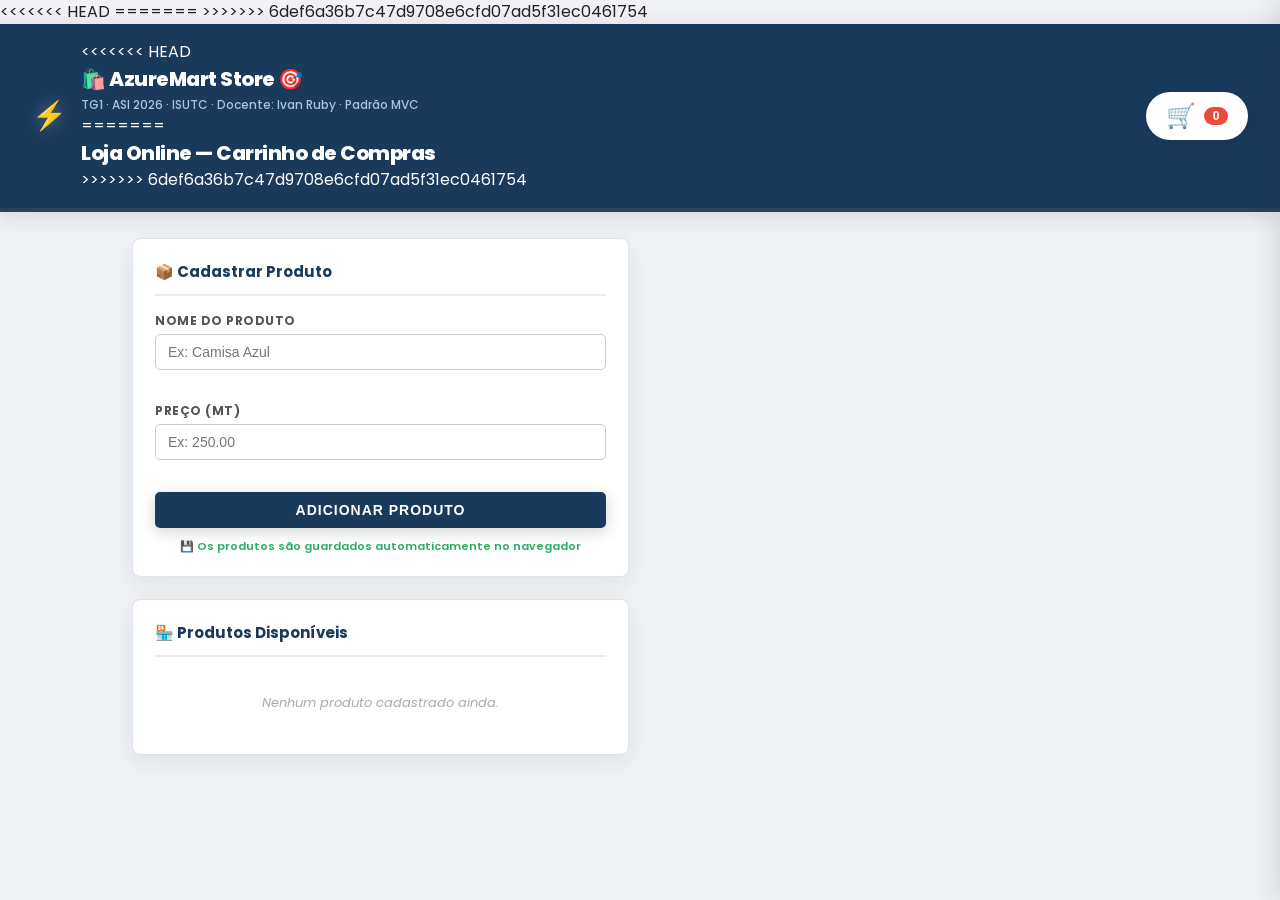
==== index.html @ edb2a8eb "Reorganiza projeto: estrutura limpa e organizada" ====
<!DOCTYPE html>
<html lang="pt">
<head>
  <meta charset="UTF-8">
  <meta name="viewport" content="width=device-width, initial-scale=1.0">
  <title>Carrinho de Compras — TG1 ASI 2026</title>
<<<<<<< HEAD
  <link rel="stylesheet" href="css/style.css">
=======

  <link href="https://fonts.googleapis.com/css2?family=Poppins:wght@300;400;600&display=swap" rel="stylesheet">

  <style>
    * { box-sizing: border-box; margin: 0; padding: 0; }

    body {
      font-family: 'Poppins', sans-serif;
      background-color: #f0f2f5;
      color: #222;
    }

    header {
      background-color: #1a3a5c;
      color: white;
      padding: 16px 32px;
      display: flex;
      align-items: center;
      gap: 14px;
    }

    header .logo {
      font-size: 28px;
    }

    header h1 { font-size: 20px; }

    header p { font-size: 12px; color: #a8c4e0; margin-top: 2px; }

    .badge-ls {
      margin-left: auto;
      background: #27ae60;
      color: white;
      font-size: 11px;
      font-weight: bold;
      padding: 4px 10px;
      border-radius: 12px;
    }

    main {
      display: grid;
      grid-template-columns: 1fr 1fr;
      gap: 22px;
      padding: 26px 32px;
      max-width: 1080px;
      margin: 0 auto;
    }

    .coluna { display: flex; flex-direction: column; gap: 22px; }

    section {
      background: white;
      border-radius: 8px;
      border: 1px solid #dde3ea;
      padding: 22px;
    }

    section h2 {
      font-size: 15px;
      font-weight: bold;
      color: #1a3a5c;
      margin-bottom: 16px;
      padding-bottom: 10px;
      border-bottom: 2px solid #e8edf2;
      display: flex;
      align-items: center;
      gap: 8px;
    }

    /* Formulário */
    .campo { margin-bottom: 14px; }

    label {
      display: block;
      font-size: 12px;
      font-weight: bold;
      margin-bottom: 4px;
      color: #555;
      text-transform: uppercase;
      letter-spacing: 0.5px;
    }

    input[type="text"],
    input[type="number"] {
      width: 100%;
      padding: 9px 12px;
      border: 1px solid #ccc;
      border-radius: 5px;
      font-size: 14px;
      transition: border-color 0.2s;
    }

    input:focus { outline: none; border-color: #1a3a5c; }

    .erro-msg {
      font-size: 11px;
      margin-top: 3px;
      min-height: 15px;
    }

    .btn-primario {
      width: 100%;
      padding: 10px;
      background-color: #1a3a5c;
      color: white;
      border: none;
      border-radius: 5px;
      font-size: 14px;
      font-weight: bold;
      cursor: pointer;
    }

    .btn-primario:hover { background-color: #25527f; }

    #mensagem-global {
      display: none;
      margin-top: 10px;
      font-size: 13px;
      font-weight: bold;
      text-align: center;
      padding: 8px;
      border-radius: 4px;
      background: #f0fff4;
    }

    /* Nota localStorage */
    .nota-ls {
      font-size: 11px;
      color: #27ae60;
      margin-top: 10px;
      text-align: center;
    }

    /* Listas */
    ul { list-style: none; padding: 0; }

    .item-vazio {
      font-size: 13px;
      color: #aaa;
      text-align: center;
      padding: 20px 0;
    }

    /* Produto item */
    .produto-item {
      display: flex;
      align-items: center;
      justify-content: space-between;
      padding: 10px 0;
      border-bottom: 1px solid #f0f0f0;
    }

    .produto-item:last-child { border-bottom: none; }

    .produto-info { display: flex; flex-direction: column; gap: 2px; }

    .produto-nome { font-size: 14px; font-weight: bold; color: #222; }

    .produto-preco { font-size: 12px; color: #27ae60; font-weight: bold; }

    .btn-add {
      background-color: #27ae60;
      color: white;
      border: none;
      border-radius: 4px;
      padding: 6px 14px;
      font-size: 12px;
      font-weight: bold;
      cursor: pointer;
      white-space: nowrap;
    }

    .btn-add:hover { background-color: #1e8449; }

    /* Carrinho item */
    .carrinho-item {
      display: flex;
      align-items: center;
      justify-content: space-between;
      padding: 10px 0;
      border-bottom: 1px solid #f0f0f0;
      gap: 8px;
    }

    .carrinho-item:last-child { border-bottom: none; }

    .carrinho-info { display: flex; flex-direction: column; gap: 2px; flex: 1; }

    .carrinho-nome { font-size: 14px; font-weight: bold; }

    .carrinho-qtd { font-size: 11px; color: #888; }

    .carrinho-subtotal {
      font-size: 13px;
      color: #1a3a5c;
      font-weight: bold;
      min-width: 80px;
      text-align: right;
    }

    .btn-remover {
      background: #e74c3c;
      color: white;
      border: none;
      border-radius: 4px;
      padding: 5px 9px;
      font-size: 12px;
      cursor: pointer;
    }

    .btn-remover:hover { background-color: #c0392b; }

    /* Totais */
    .totais {
      margin-top: 16px;
      padding: 14px;
      background: #f7f9fc;
      border-radius: 6px;
      border: 1px solid #e0e7ef;
    }

    .totais p {
      font-size: 14px;
      margin-bottom: 6px;
      color: #444;
      display: flex;
      justify-content: space-between;
    }

    .totais p:last-child { margin-bottom: 0; }

    .totais span {
      font-weight: bold;
      color: #1a3a5c;
      font-size: 15px;
    }

    #btn-encerrar {
  margin-top: 14px;
  width: 100%;
  padding: 12px;
  background: linear-gradient(135deg, #ff2e2e, #ff0000); /* 🔥 vermelho vibrante */
  color: white;
  border: none;
  border-radius: 6px;
  font-size: 15px;
  font-weight: 600;
  cursor: pointer;
  transition: transform 0.1s, box-shadow 0.1s;
}

#btn-encerrar:hover {
  background: linear-gradient(135deg, #ff0000, #cc0000);
  transform: scale(1.03);
  box-shadow: 0 4px 10px rgba(0,0,0,0.2);
}

    #btn-encerrar:hover { background-color: #c0392b; }

    @media (max-width: 680px) {
      main { grid-template-columns: 1fr; padding: 16px; }
    }
  </style>
>>>>>>> 6def6a36b7c47d9708e6cfd07ad5f31ec0461754
</head>
<body>

  <header>
    <span class="logo">⚡</span>
    <div>
<<<<<<< HEAD
      <h1>🛍️ AzureMart Store 🎯</h1>
      <p>TG1 · ASI 2026 · ISUTC · Docente: Ivan Ruby · Padrão MVC</p>
=======
      <h1>Loja Online — Carrinho de Compras</h1>
>>>>>>> 6def6a36b7c47d9708e6cfd07ad5f31ec0461754
    </div>
    <button id="btn-carrinho" class="carrinho-icon">
      🛒 <span id="carrinho-count" class="carrinho-count">0</span>
    </button>
  </header>

  <main>

    <!-- COLUNA ESQUERDA -->
    <div class="coluna">

      <!-- Formulário — cadastrar produto -->
      <section>
        <h2>📦 Cadastrar Produto</h2>
        <form id="form-produto">
          <div class="campo">
            <label for="input-nome">Nome do Produto</label>
            <input type="text" id="input-nome" placeholder="Ex: Camisa Azul">
            <p class="erro-msg" id="input-nome-erro"></p>
          </div>
          <div class="campo">
            <label for="input-preco">Preço (MT)</label>
            <input type="number" id="input-preco" placeholder="Ex: 250.00" min="0.01" step="0.01">
            <p class="erro-msg" id="input-preco-erro"></p>
          </div>
          <button type="submit" class="btn-primario">Adicionar Produto</button>
          <p id="mensagem-global"></p>
          <p class="nota-ls">💾 Os produtos são guardados automaticamente no navegador</p>
        </form>
      </section>

      <!-- Lista de produtos disponíveis -->
      <section>
        <h2>🏪 Produtos Disponíveis</h2>
        <ul id="lista-produtos"></ul>
      </section>

    </div>

    <!-- COLUNA DIREITA: Carrinho (inicialmente escondido) -->
    <div id="carrinho-sidebar" class="carrinho-sidebar">
      <section>
        <h2>🛒 Carrinho de Compras</h2>
        <ul id="lista-carrinho"></ul>

        <div class="totais">
          <p>Total de produtos: <span id="total-qtd">0</span></p>
          <p>Total a pagar: <span id="total-valor">MT 0.00</span></p>
        </div>

        <button id="btn-encerrar">🔴 Encerrar Compra</button>
      </section>
    </div>

  </main>

  <script src="js/model.js"></script>
  <script src="js/view.js"></script>
  <script src="js/controller.js"></script>

</body>
</html>
---- css/style.css ----
* {
  box-sizing: border-box;
  margin: 0;
  padding: 0;
}

body {
  font-family: 'Poppins', 'Segoe UI', system-ui, sans-serif;
  background: #ffffff;
  color: #1d2d3c;
  line-height: 1.5;
  min-height: 100vh;
  overflow-x: hidden;
}

header {
  background: #1d2d3c;
  padding: 20px 32px;
  display: flex;
  align-items: center;
  gap: 20px;
  border-bottom: 4px solid #2a4054;
  box-shadow: 0 4px 20px rgba(29, 45, 60, 0.15);
  position: sticky;
  top: 0;
  z-index: 100;
}

.logo {
  font-size: 48px;
  filter: drop-shadow(0 0 8px rgba(255, 255, 255, 0.3));
  animation: float 3s ease-in-out infinite;
}

@keyframes float {
  0%, 100% { transform: translateY(0px); }
  50% { transform: translateY(-5px); }
}

header h1 {
  font-size: 28px;
  font-weight: 800;
  color: #ffffff;
  letter-spacing: -0.5px;
}

header p {
  font-size: 11px;
  color: #8aaec0;
  font-weight: 500;
  margin-top: 4px;
}

/* Botão do carrinho no header */
.carrinho-icon {
  margin-left: auto;
  background: #ffffff;
  color: #1d2d3c;
  font-size: 24px;
  font-weight: bold;
  padding: 10px 20px;
  border-radius: 50px;
  border: none;
  cursor: pointer;
  transition: all 0.3s ease;
  display: flex;
  align-items: center;
  gap: 8px;
  box-shadow: 0 2px 12px rgba(0, 0, 0, 0.1);
}

.carrinho-icon:hover {
  transform: scale(1.05);
  background: #f0f2f4;
  box-shadow: 0 4px 16px rgba(0, 0, 0, 0.15);
}

.carrinho-count {
  background: #e74c3c;
  color: white;
  font-size: 12px;
  padding: 2px 8px;
  border-radius: 30px;
  min-width: 24px;
  text-align: center;
}

main {
  max-width: 1300px;
  margin: 0 auto;
  padding: 32px 24px;
  display: flex;
  gap: 28px;
  flex-wrap: wrap;
  position: relative;
}

.coluna {
  flex: 1;
  min-width: 280px;
  display: flex;
  flex-direction: column;
  gap: 28px;
}

/* Sidebar do carrinho - inicialmente escondida */
.carrinho-sidebar {
  position: fixed;
  top: 0;
  right: -450px;
  width: 450px;
  height: 100vh;
  background: #ffffff;
  box-shadow: -4px 0 24px rgba(29, 45, 60, 0.15);
  transition: right 0.3s ease;
  z-index: 1000;
  overflow-y: auto;
  padding: 80px 24px 24px 24px;
}

.carrinho-sidebar.aberto {
  right: 0;
}

/* Overlay quando sidebar está aberto */
.overlay {
  position: fixed;
  top: 0;
  left: 0;
  width: 100%;
  height: 100%;
  background: rgba(29, 45, 60, 0.5);
  z-index: 999;
  display: none;
}

.overlay.ativo {
  display: block;
}

/* Botão de fechar */
.fechar-carrinho {
  position: absolute;
  top: 20px;
  right: 20px;
  background: #e74c3c;
  color: white;
  border: none;
  border-radius: 50%;
  width: 40px;
  height: 40px;
  font-size: 20px;
  cursor: pointer;
  display: flex;
  align-items: center;
  justify-content: center;
  transition: all 0.2s;
}

.fechar-carrinho:hover {
  transform: rotate(90deg);
  background: #c0392b;
}

section {
  background: #ffffff;
  border-radius: 24px;
  padding: 28px;
  box-shadow: 0 8px 24px rgba(29, 45, 60, 0.08);
  transition: all 0.3s ease;
  border: 1px solid #e8edf2;
}

section:hover {
  transform: translateY(-4px);
  box-shadow: 0 16px 32px rgba(29, 45, 60, 0.12);
  border-color: #1d2d3c;
}

section h2 {
  font-size: 22px;
  font-weight: 800;
  color: #1d2d3c;
  margin-bottom: 24px;
  padding-bottom: 12px;
  border-bottom: 3px solid #1d2d3c;
  display: flex;
  align-items: center;
  gap: 10px;
}

.campo {
  margin-bottom: 20px;
}

label {
  display: block;
  font-size: 12px;
  font-weight: 700;
  margin-bottom: 8px;
  color: #1d2d3c;
  text-transform: uppercase;
  letter-spacing: 1px;
}

input[type="text"],
input[type="number"] {
  width: 100%;
  padding: 12px 16px;
  border: 2px solid #e0e6ea;
  border-radius: 12px;
  font-size: 14px;
  background: #ffffff;
  transition: all 0.2s;
  font-weight: 500;
  color: #1d2d3c;
}

input:focus {
  outline: none;
  border-color: #1d2d3c;
  box-shadow: 0 0 0 3px rgba(29, 45, 60, 0.1);
}

.erro-msg {
  font-size: 11px;
  margin-top: 6px;
  color: #e74c3c;
  font-weight: 600;
  min-height: 18px;
}

.btn-primario {
  width: 100%;
  padding: 14px;
  background: #1d2d3c;
  color: #ffffff;
  border: none;
  border-radius: 40px;
  font-size: 14px;
  font-weight: bold;
  cursor: pointer;
  transition: all 0.2s;
  text-transform: uppercase;
  letter-spacing: 1px;
  box-shadow: 0 4px 15px rgba(29, 45, 60, 0.2);
}

.btn-primario:hover {
  transform: scale(1.02);
  box-shadow: 0 6px 20px rgba(29, 45, 60, 0.3);
  background: #2a4054;
}

#mensagem-global {
  display: none;
  margin-top: 16px;
  font-size: 12px;
  font-weight: bold;
  text-align: center;
  padding: 10px;
  border-radius: 12px;
  background: #e8f5e9;
  color: #2e7d32;
  border-left: 4px solid #4caf50;
}

.nota-ls {
  font-size: 10px;
  color: #7a8e9e;
  margin-top: 14px;
  text-align: center;
  font-weight: 600;
}

ul {
  list-style: none;
  padding: 0;
}

.item-vazio {
  font-size: 14px;
  color: #bdc4ca;
  text-align: center;
  padding: 32px 0;
  font-style: italic;
}

.produto-item {
  display: flex;
  align-items: center;
  justify-content: space-between;
  padding: 14px 0;
  border-bottom: 2px solid #f0f2f4;
}

.produto-item:last-child {
  border-bottom: none;
}

.produto-info {
  display: flex;
  flex-direction: column;
  gap: 4px;
}

.produto-nome {
  font-size: 16px;
  font-weight: 800;
  color: #1d2d3c;
}

.produto-preco {
  font-size: 13px;
  color: #1d2d3c;
  font-weight: 700;
  opacity: 0.8;
}

.btn-add {
  background: #1d2d3c;
  color: white;
  border: none;
  border-radius: 30px;
  padding: 8px 24px;
  font-size: 12px;
  font-weight: bold;
  cursor: pointer;
  transition: all 0.2s;
  box-shadow: 0 2px 10px rgba(29, 45, 60, 0.2);
}

.btn-add:hover {
  transform: scale(1.05);
  box-shadow: 0 4px 15px rgba(29, 45, 60, 0.3);
  background: #2a4054;
}

.carrinho-item {
  display: flex;
  align-items: center;
  justify-content: space-between;
  padding: 14px 0;
  border-bottom: 2px solid #f0f2f4;
  gap: 12px;
}

.carrinho-info {
  flex: 1;
}

.carrinho-nome {
  font-size: 15px;
  font-weight: 800;
  color: #1d2d3c;
}

.carrinho-qtd {
  font-size: 11px;
  color: #7a8e9e;
  font-weight: 600;
  margin-top: 3px;
}

.carrinho-subtotal {
  font-size: 14px;
  color: #1d2d3c;
  font-weight: 800;
  min-width: 85px;
  text-align: right;
}

.btn-remover {
  background: #e74c3c;
  color: white;
  border: none;
  border-radius: 20px;
  padding: 6px 14px;
  font-size: 11px;
  font-weight: bold;
  cursor: pointer;
  transition: all 0.2s;
  box-shadow: 0 2px 8px rgba(231, 76, 60, 0.3);
}

.btn-remover:hover {
  transform: rotate(-3deg) scale(1.05);
  background: #c0392b;
  box-shadow: 0 4px 12px rgba(231, 76, 60, 0.4);
}

.totais {
  margin-top: 24px;
  padding: 20px;
  background: #f8f9fa;
  border-radius: 18px;
  border: 2px solid #1d2d3c;
}

.totais p {
  font-size: 16px;
  margin-bottom: 12px;
  display: flex;
  justify-content: space-between;
  font-weight: 700;
  color: #1d2d3c;
}

.totais span {
  font-weight: 800;
  color: #1d2d3c;
  font-size: 20px;
}

#btn-encerrar {
  margin-top: 20px;
  width: 100%;
  padding: 14px;
  background: #e74c3c;
  color: white;
  border: none;
  border-radius: 40px;
  font-size: 14px;
  font-weight: bold;
  cursor: pointer;
  transition: all 0.2s;
  text-transform: uppercase;
  letter-spacing: 2px;
  box-shadow: 0 4px 15px rgba(231, 76, 60, 0.3);
}

#btn-encerrar:hover {
  transform: translateY(-2px);
  box-shadow: 0 6px 20px rgba(231, 76, 60, 0.4);
  letter-spacing: 3px;
  background: #c0392b;
}

/* Scrollbar customizada */
::-webkit-scrollbar {
  width: 10px;
}

::-webkit-scrollbar-track {
  background: #f0f2f4;
}

::-webkit-scrollbar-thumb {
  background: #1d2d3c;
  border-radius: 10px;
}

::-webkit-scrollbar-thumb:hover {
  background: #2a4054;
}

::selection {
  background: #1d2d3c;
  color: #ffffff;
}

@media (max-width: 780px) {
  main {
    flex-direction: column;
    padding: 20px;
  }
  
  header {
    flex-direction: column;
    text-align: center;
  }
  
  .carrinho-icon {
    margin-left: 0;
    width: fit-content;
  }
  
  .logo {
    font-size: 36px;
  }
  
  header h1 {
    font-size: 22px;
  }
  
  section {
    padding: 20px;
  }
  
  .carrinho-sidebar {
    width: 100%;
    right: -100%;
  }
}
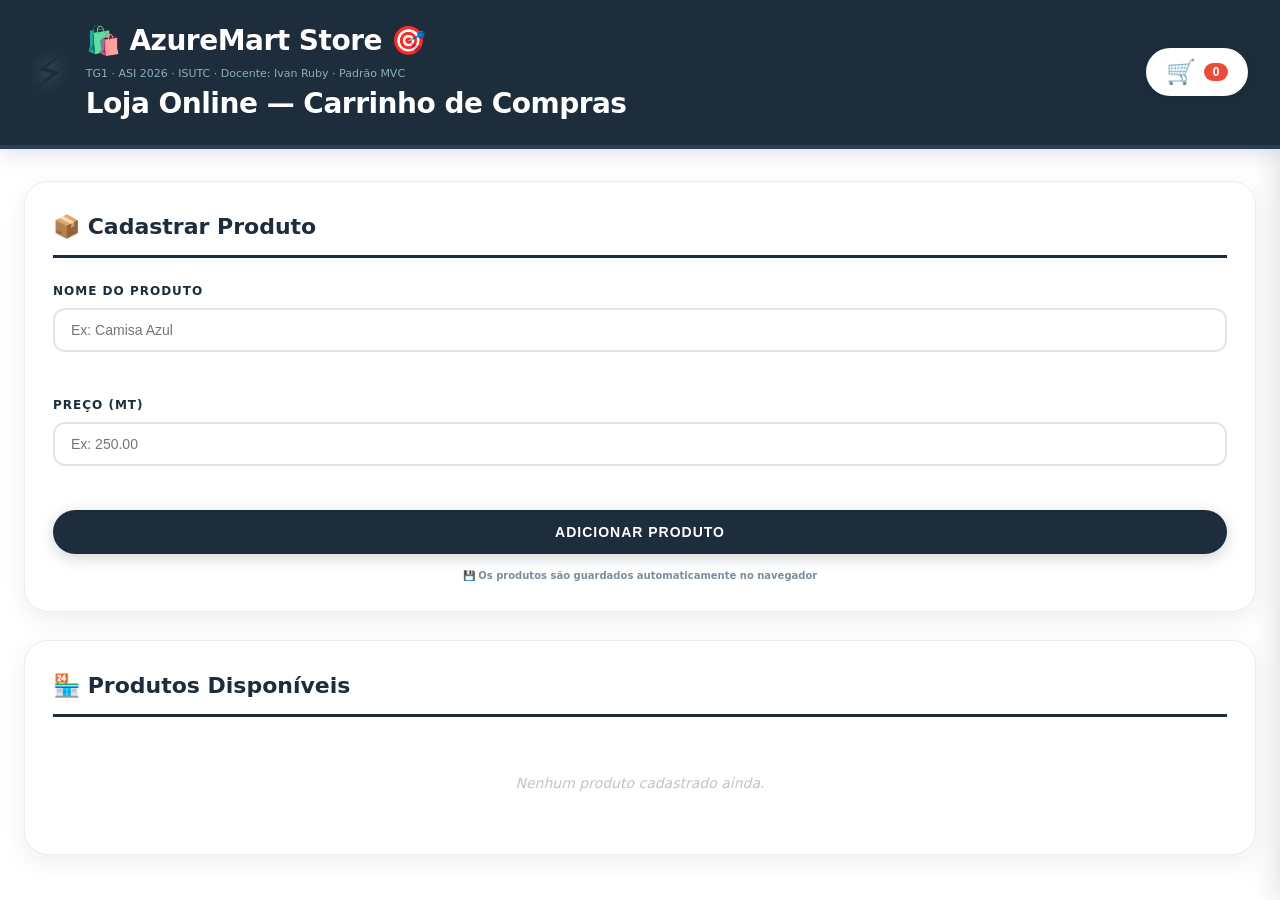
==== commit d7efe970: "." ====
--- a/index.html
+++ b/index.html
@@ -4,285 +4,17 @@
   <meta charset="UTF-8">
   <meta name="viewport" content="width=device-width, initial-scale=1.0">
   <title>Carrinho de Compras — TG1 ASI 2026</title>
-<<<<<<< HEAD
   <link rel="stylesheet" href="css/style.css">
-=======
-
-  <link href="https://fonts.googleapis.com/css2?family=Poppins:wght@300;400;600&display=swap" rel="stylesheet">
-
-  <style>
-    * { box-sizing: border-box; margin: 0; padding: 0; }
-
-    body {
-      font-family: 'Poppins', sans-serif;
-      background-color: #f0f2f5;
-      color: #222;
-    }
-
-    header {
-      background-color: #1a3a5c;
-      color: white;
-      padding: 16px 32px;
-      display: flex;
-      align-items: center;
-      gap: 14px;
-    }
-
-    header .logo {
-      font-size: 28px;
-    }
-
-    header h1 { font-size: 20px; }
-
-    header p { font-size: 12px; color: #a8c4e0; margin-top: 2px; }
-
-    .badge-ls {
-      margin-left: auto;
-      background: #27ae60;
-      color: white;
-      font-size: 11px;
-      font-weight: bold;
-      padding: 4px 10px;
-      border-radius: 12px;
-    }
-
-    main {
-      display: grid;
-      grid-template-columns: 1fr 1fr;
-      gap: 22px;
-      padding: 26px 32px;
-      max-width: 1080px;
-      margin: 0 auto;
-    }
-
-    .coluna { display: flex; flex-direction: column; gap: 22px; }
-
-    section {
-      background: white;
-      border-radius: 8px;
-      border: 1px solid #dde3ea;
-      padding: 22px;
-    }
-
-    section h2 {
-      font-size: 15px;
-      font-weight: bold;
-      color: #1a3a5c;
-      margin-bottom: 16px;
-      padding-bottom: 10px;
-      border-bottom: 2px solid #e8edf2;
-      display: flex;
-      align-items: center;
-      gap: 8px;
-    }
-
-    /* Formulário */
-    .campo { margin-bottom: 14px; }
-
-    label {
-      display: block;
-      font-size: 12px;
-      font-weight: bold;
-      margin-bottom: 4px;
-      color: #555;
-      text-transform: uppercase;
-      letter-spacing: 0.5px;
-    }
-
-    input[type="text"],
-    input[type="number"] {
-      width: 100%;
-      padding: 9px 12px;
-      border: 1px solid #ccc;
-      border-radius: 5px;
-      font-size: 14px;
-      transition: border-color 0.2s;
-    }
-
-    input:focus { outline: none; border-color: #1a3a5c; }
-
-    .erro-msg {
-      font-size: 11px;
-      margin-top: 3px;
-      min-height: 15px;
-    }
-
-    .btn-primario {
-      width: 100%;
-      padding: 10px;
-      background-color: #1a3a5c;
-      color: white;
-      border: none;
-      border-radius: 5px;
-      font-size: 14px;
-      font-weight: bold;
-      cursor: pointer;
-    }
-
-    .btn-primario:hover { background-color: #25527f; }
-
-    #mensagem-global {
-      display: none;
-      margin-top: 10px;
-      font-size: 13px;
-      font-weight: bold;
-      text-align: center;
-      padding: 8px;
-      border-radius: 4px;
-      background: #f0fff4;
-    }
-
-    /* Nota localStorage */
-    .nota-ls {
-      font-size: 11px;
-      color: #27ae60;
-      margin-top: 10px;
-      text-align: center;
-    }
-
-    /* Listas */
-    ul { list-style: none; padding: 0; }
-
-    .item-vazio {
-      font-size: 13px;
-      color: #aaa;
-      text-align: center;
-      padding: 20px 0;
-    }
-
-    /* Produto item */
-    .produto-item {
-      display: flex;
-      align-items: center;
-      justify-content: space-between;
-      padding: 10px 0;
-      border-bottom: 1px solid #f0f0f0;
-    }
-
-    .produto-item:last-child { border-bottom: none; }
-
-    .produto-info { display: flex; flex-direction: column; gap: 2px; }
-
-    .produto-nome { font-size: 14px; font-weight: bold; color: #222; }
-
-    .produto-preco { font-size: 12px; color: #27ae60; font-weight: bold; }
-
-    .btn-add {
-      background-color: #27ae60;
-      color: white;
-      border: none;
-      border-radius: 4px;
-      padding: 6px 14px;
-      font-size: 12px;
-      font-weight: bold;
-      cursor: pointer;
-      white-space: nowrap;
-    }
-
-    .btn-add:hover { background-color: #1e8449; }
-
-    /* Carrinho item */
-    .carrinho-item {
-      display: flex;
-      align-items: center;
-      justify-content: space-between;
-      padding: 10px 0;
-      border-bottom: 1px solid #f0f0f0;
-      gap: 8px;
-    }
-
-    .carrinho-item:last-child { border-bottom: none; }
-
-    .carrinho-info { display: flex; flex-direction: column; gap: 2px; flex: 1; }
-
-    .carrinho-nome { font-size: 14px; font-weight: bold; }
-
-    .carrinho-qtd { font-size: 11px; color: #888; }
-
-    .carrinho-subtotal {
-      font-size: 13px;
-      color: #1a3a5c;
-      font-weight: bold;
-      min-width: 80px;
-      text-align: right;
-    }
-
-    .btn-remover {
-      background: #e74c3c;
-      color: white;
-      border: none;
-      border-radius: 4px;
-      padding: 5px 9px;
-      font-size: 12px;
-      cursor: pointer;
-    }
-
-    .btn-remover:hover { background-color: #c0392b; }
-
-    /* Totais */
-    .totais {
-      margin-top: 16px;
-      padding: 14px;
-      background: #f7f9fc;
-      border-radius: 6px;
-      border: 1px solid #e0e7ef;
-    }
-
-    .totais p {
-      font-size: 14px;
-      margin-bottom: 6px;
-      color: #444;
-      display: flex;
-      justify-content: space-between;
-    }
-
-    .totais p:last-child { margin-bottom: 0; }
-
-    .totais span {
-      font-weight: bold;
-      color: #1a3a5c;
-      font-size: 15px;
-    }
-
-    #btn-encerrar {
-  margin-top: 14px;
-  width: 100%;
-  padding: 12px;
-  background: linear-gradient(135deg, #ff2e2e, #ff0000); /* 🔥 vermelho vibrante */
-  color: white;
-  border: none;
-  border-radius: 6px;
-  font-size: 15px;
-  font-weight: 600;
-  cursor: pointer;
-  transition: transform 0.1s, box-shadow 0.1s;
-}
-
-#btn-encerrar:hover {
-  background: linear-gradient(135deg, #ff0000, #cc0000);
-  transform: scale(1.03);
-  box-shadow: 0 4px 10px rgba(0,0,0,0.2);
-}
-
-    #btn-encerrar:hover { background-color: #c0392b; }
-
-    @media (max-width: 680px) {
-      main { grid-template-columns: 1fr; padding: 16px; }
-    }
-  </style>
->>>>>>> 6def6a36b7c47d9708e6cfd07ad5f31ec0461754
 </head>
 <body>
 
   <header>
     <span class="logo">⚡</span>
     <div>
-<<<<<<< HEAD
+
       <h1>🛍️ AzureMart Store 🎯</h1>
       <p>TG1 · ASI 2026 · ISUTC · Docente: Ivan Ruby · Padrão MVC</p>
-=======
       <h1>Loja Online — Carrinho de Compras</h1>
->>>>>>> 6def6a36b7c47d9708e6cfd07ad5f31ec0461754
     </div>
     <button id="btn-carrinho" class="carrinho-icon">
       🛒 <span id="carrinho-count" class="carrinho-count">0</span>
--- a/css/style.css
+++ b/css/style.css
@@ -491,4 +491,108 @@
     width: 100%;
     right: -100%;
   }
+}
+/* Sidebar do carrinho - inicialmente escondida */
+.carrinho-sidebar {
+  position: fixed;
+  top: 0;
+  right: -450px;
+  width: 450px;
+  height: 100vh;
+  background: #ffffff;
+  box-shadow: -4px 0 24px rgba(29, 45, 60, 0.15);
+  transition: right 0.3s ease;
+  z-index: 1000;
+  overflow-y: auto;
+  padding: 80px 24px 24px 24px;
+}
+
+.carrinho-sidebar.aberto {
+  right: 0;
+}
+
+/* Overlay quando sidebar está aberto */
+.overlay {
+  position: fixed;
+  top: 0;
+  left: 0;
+  width: 100%;
+  height: 100%;
+  background: rgba(29, 45, 60, 0.5);
+  z-index: 999;
+  display: none;
+}
+
+.overlay.ativo {
+  display: block;
+}
+
+/* Botão de fechar */
+.fechar-carrinho {
+  position: absolute;
+  top: 20px;
+  right: 20px;
+  background: #e74c3c;
+  color: white;
+  border: none;
+  border-radius: 50%;
+  width: 40px;
+  height: 40px;
+  font-size: 20px;
+  cursor: pointer;
+  display: flex;
+  align-items: center;
+  justify-content: center;
+  transition: all 0.2s;
+  z-index: 1001;
+}
+
+.fechar-carrinho:hover {
+  transform: rotate(90deg);
+  background: #c0392b;
+}
+
+/* Botão do carrinho no header */
+.carrinho-icon {
+  margin-left: auto;
+  background: #ffffff;
+  color: #1d2d3c;
+  font-size: 24px;
+  font-weight: bold;
+  padding: 10px 20px;
+  border-radius: 50px;
+  border: none;
+  cursor: pointer;
+  transition: all 0.3s ease;
+  display: flex;
+  align-items: center;
+  gap: 8px;
+  box-shadow: 0 2px 12px rgba(0, 0, 0, 0.1);
+}
+
+.carrinho-icon:hover {
+  transform: scale(1.05);
+  background: #f0f2f4;
+  box-shadow: 0 4px 16px rgba(0, 0, 0, 0.15);
+}
+
+.carrinho-count {
+  background: #e74c3c;
+  color: white;
+  font-size: 12px;
+  padding: 2px 8px;
+  border-radius: 30px;
+  min-width: 24px;
+  text-align: center;
+}
+
+@media (max-width: 780px) {
+  .carrinho-sidebar {
+    width: 100%;
+    right: -100%;
+  }
+  
+  .carrinho-icon {
+    margin-left: 0;
+  }
 }
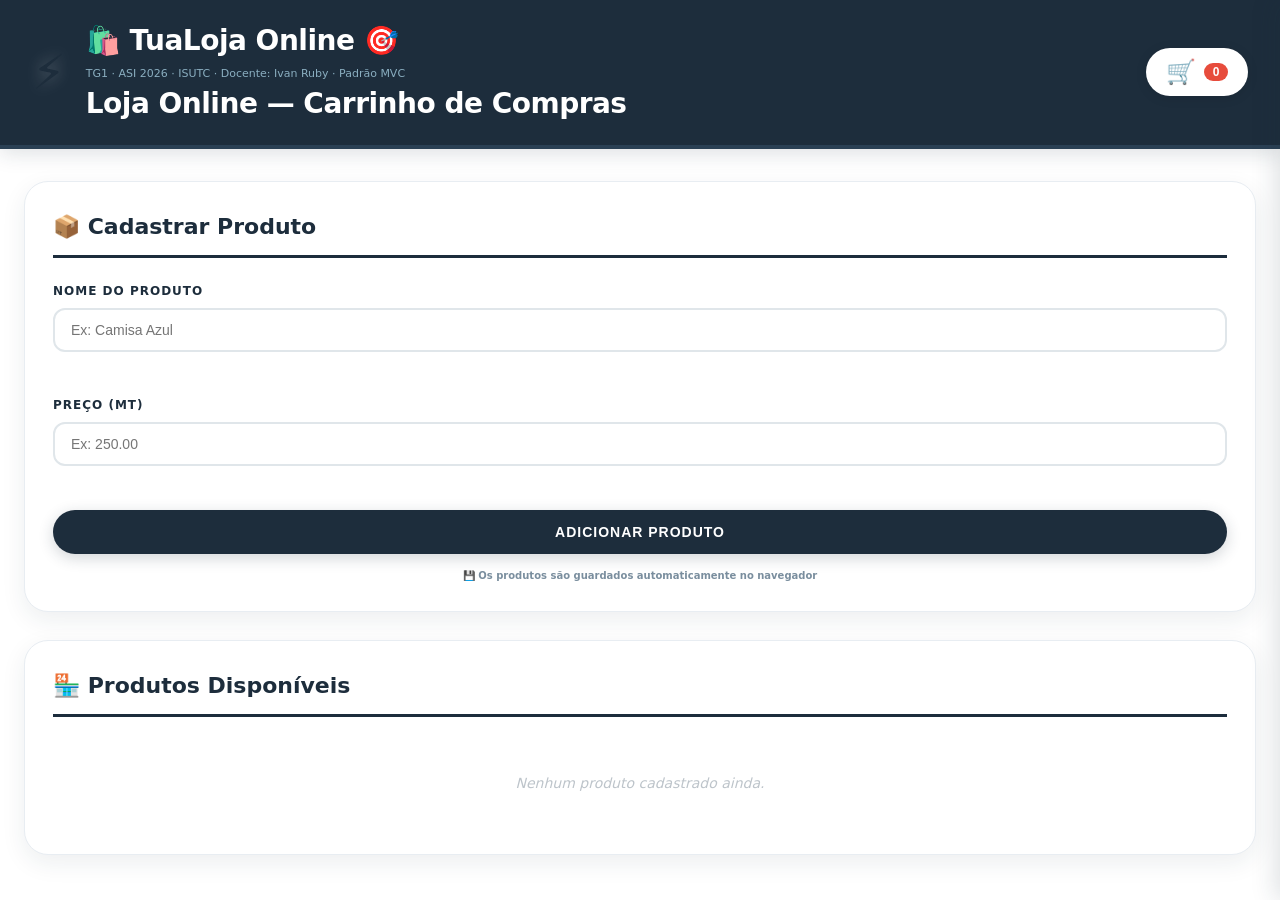
==== commit 829b020b: "Mudanca de nome para Algo mais Sutil" ====
--- a/index.html
+++ b/index.html
@@ -12,7 +12,7 @@
     <span class="logo">⚡</span>
     <div>
 
-      <h1>🛍️ AzureMart Store 🎯</h1>
+      <h1>🛍️ TuaLoja Online 🎯</h1>
       <p>TG1 · ASI 2026 · ISUTC · Docente: Ivan Ruby · Padrão MVC</p>
       <h1>Loja Online — Carrinho de Compras</h1>
     </div>
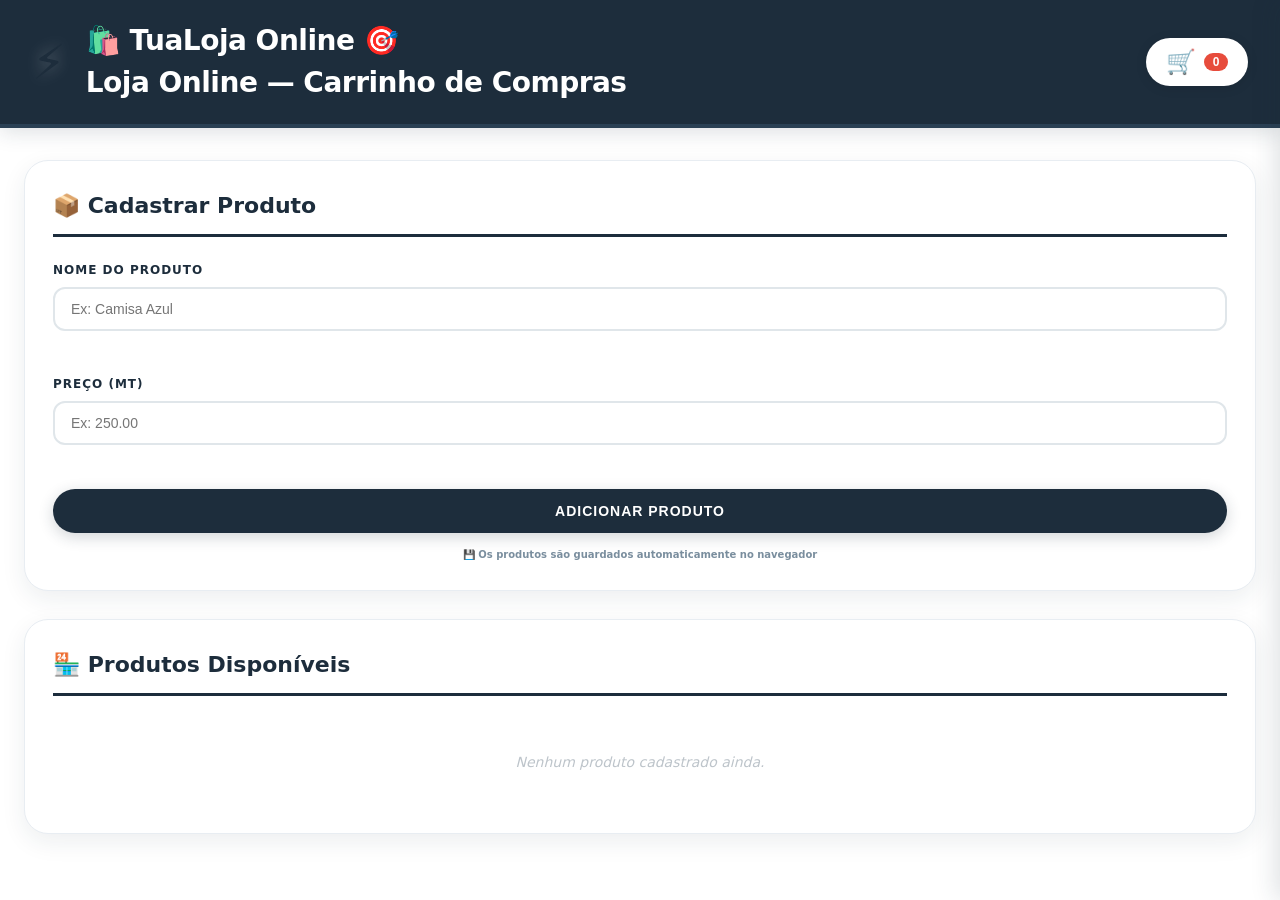
==== commit ae7f90c6: "Eliminacao de Info Desnecessaria." ====
--- a/index.html
+++ b/index.html
@@ -13,7 +13,6 @@
     <div>
 
       <h1>🛍️ TuaLoja Online 🎯</h1>
-      <p>TG1 · ASI 2026 · ISUTC · Docente: Ivan Ruby · Padrão MVC</p>
       <h1>Loja Online — Carrinho de Compras</h1>
     </div>
     <button id="btn-carrinho" class="carrinho-icon">
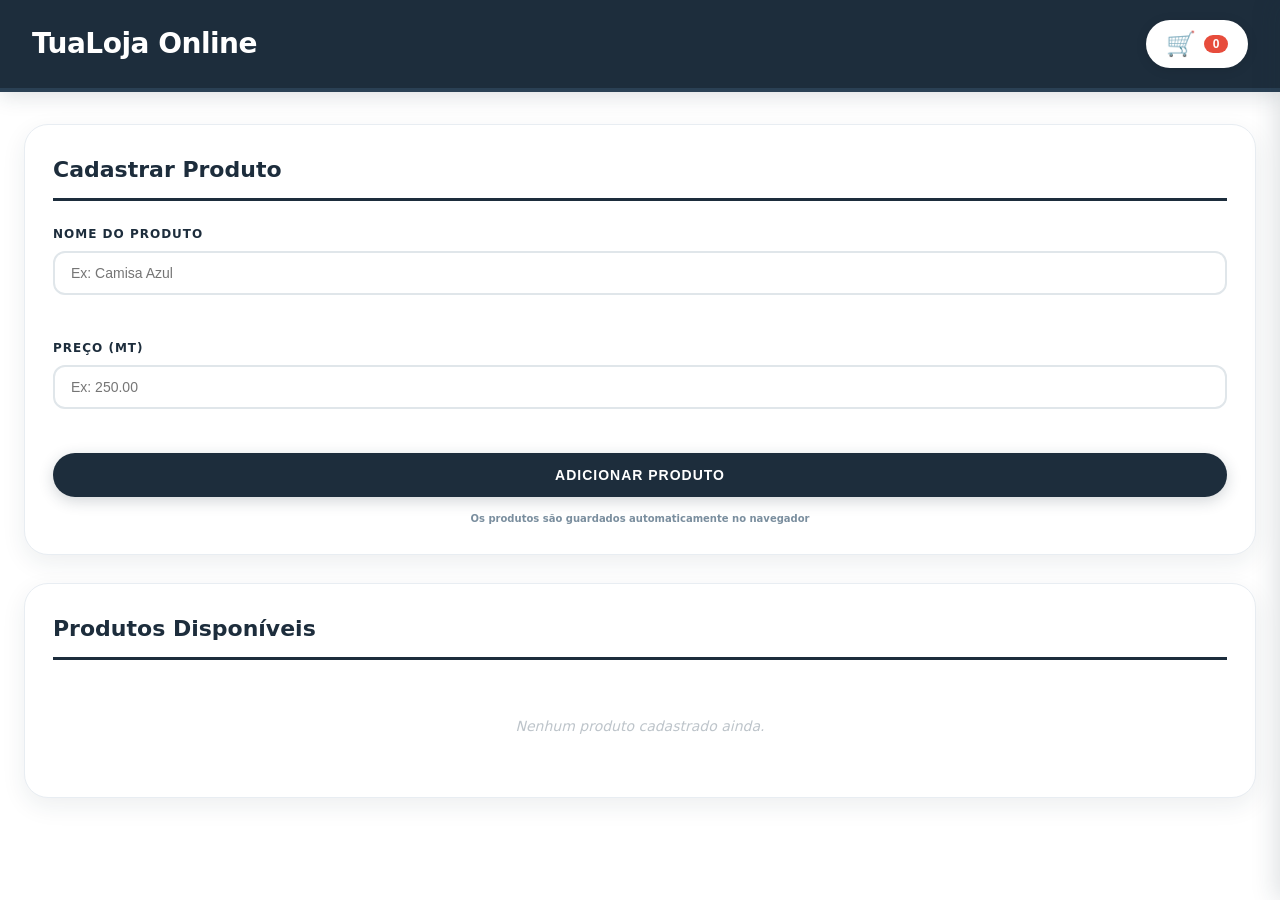
==== commit c2944d58: "Ultimos detalhes" ====
--- a/index.html
+++ b/index.html
@@ -9,11 +9,10 @@
 <body>
 
   <header>
-    <span class="logo">⚡</span>
     <div>
 
-      <h1>🛍️ TuaLoja Online 🎯</h1>
-      <h1>Loja Online — Carrinho de Compras</h1>
+      <h1>TuaLoja Online </h1>
+
     </div>
     <button id="btn-carrinho" class="carrinho-icon">
       🛒 <span id="carrinho-count" class="carrinho-count">0</span>
@@ -27,7 +26,7 @@
 
       <!-- Formulário — cadastrar produto -->
       <section>
-        <h2>📦 Cadastrar Produto</h2>
+        <h2>Cadastrar Produto</h2>
         <form id="form-produto">
           <div class="campo">
             <label for="input-nome">Nome do Produto</label>
@@ -41,13 +40,13 @@
           </div>
           <button type="submit" class="btn-primario">Adicionar Produto</button>
           <p id="mensagem-global"></p>
-          <p class="nota-ls">💾 Os produtos são guardados automaticamente no navegador</p>
+          <p class="nota-ls">Os produtos são guardados automaticamente no navegador</p>
         </form>
       </section>
 
       <!-- Lista de produtos disponíveis -->
       <section>
-        <h2>🏪 Produtos Disponíveis</h2>
+        <h2>Produtos Disponíveis</h2>
         <ul id="lista-produtos"></ul>
       </section>
 
@@ -64,7 +63,7 @@
           <p>Total a pagar: <span id="total-valor">MT 0.00</span></p>
         </div>
 
-        <button id="btn-encerrar">🔴 Encerrar Compra</button>
+        <button id="btn-encerrar">Encerrar Compra</button>
       </section>
     </div>
 
